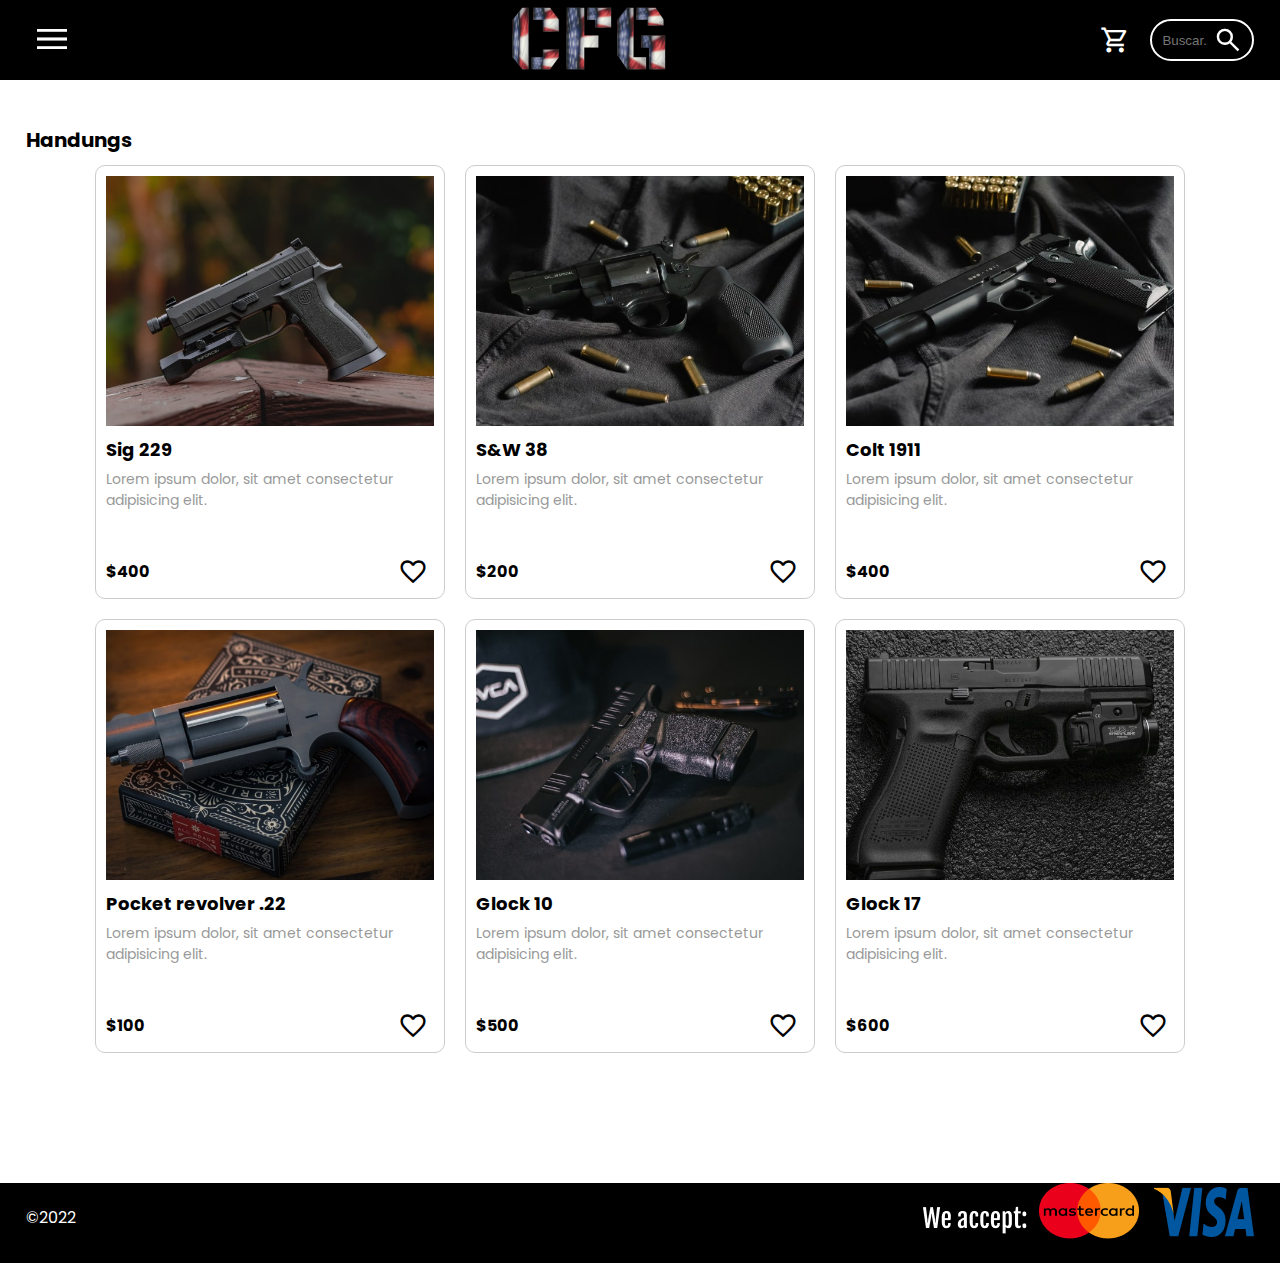
==== Menu/index.html @ c6e8edc7 "first commit" ====
<!DOCTYPE html>
<html lang="en">

<head>
    <meta charset="UTF-8">
    <meta http-equiv="X-UA-Compatible" content="IE=edge">
    <meta name="viewport" content="width=device-width, initial-scale=1.0">
    <link rel="stylesheet" href="assets/css/normalize.min.css">
    <link rel="preconnect" href="https://fonts.googleapis.com">
    <link rel="preconnect" href="https://fonts.gstatic.com" crossorigin>
    <link href="https://fonts.googleapis.com/css2?family=Poppins:wght@400;700;800&display=swap" rel="stylesheet"> 
    <link rel="stylesheet" href="https://fonts.googleapis.com/css2?family=Material+Symbols+Outlined:opsz,wght,FILL,GRAD@20..48,100..700,0..1,-50..200" />
    <link rel="stylesheet" href="https://cdn.jsdelivr.net/npm/swiper@8/swiper-bundle.min.css" />
    <link rel="stylesheet" href="assets/css/styles.min.css">
    <title>Menu</title>
</head>
<body>
    <div class="main-wrapper" id="app">
        <header class="main-header">
            <div class="container">
                <nav class="navigation-wrapper">
                    <button class="button button_icon button_icon-lg button_icon-white material-symbols-outlined" id="botonMenu">
                        menu
                    </button>
                    <ul class="navigation-menu" id="navigationMenu">
                        <li>
                            <a href="index.html">
                                Home
                            </a>
                        </li>
                        <li>
                            <a href="pages/quienes-somos.html">
                                Teams
                            </a>
                        </li>
                        <li>
                            <a href="pages/contacto.html">
                               Contact us
                            </a>
                        </li>
                    </ul>
                </nav>
                <a href="index.html">
                    <img src="assets/images/Logo.svg" class="logo" />
                </a>
                <div class="user-ctrls">
                    <a href="pages/carrito.html" class="link link_icon material-symbols-outlined" id="cart">
                        shopping_cart
                    </a>
                    <!-- este es el buscador -->
                    <div class="search-wrap">
                        <button class="button button_icon button_icon-md button_icon-white material-symbols-outlined icon-search" id="search">
                            search
                        </button>
                        <input type="search"  placeholder="Buscar..." class="input-search" id="inputSearch"/>
                    </div>
                </div>
            </div>
        </header>
        <main>
            <section class="standard-section">
                <article class="container">
                    <h2 class="title-section">Handungs</h2>
                    <div class="listado-cards">
                        <div class="card">
                            <div class="card-header">
                                <img src="assets/images/gun2-min.jpg" />
                            </div>
                            <div class="card-body">
                                <h3>Sig 229</h3>
                                <p>Lorem ipsum dolor, sit amet consectetur adipisicing elit.</p>
                            </div>
                            <div class="card-footer">
                                <p class="price" id="price">
                                    $400
                                </p>
                                <button class="button button_icon button_icon-md button_icon-black material-symbols-outlined" id="addToCart">
                                    favorite
                                </button>
                            </div>
                        </div>
                        <div class="card">
                            <div class="card-header">
                                <img src="assets/images/gun1-min.jpg" />
                            </div>
                            <div class="card-body">
                                <h3>S&W 38</h3>
                                <p>Lorem ipsum dolor, sit amet consectetur adipisicing elit.</p>
                            </div>
                            <div class="card-footer">
                                <p class="price" id="price2">
                                    $200
                                </p>
                                <button class="button button_icon button_icon-md button_icon-black material-symbols-outlined" id="addToCart2">
                                    favorite
                                </button>
                            </div>
                        </div>
                        <div class="card">
                            <div class="card-header">
                                <img src="assets/images/gun3-min.jpg" />
                            </div>
                            <div class="card-body">
                                <h3>Colt 1911</h3>
                                <p>Lorem ipsum dolor, sit amet consectetur adipisicing elit.</p>
                            </div>
                            <div class="card-footer">
                                <p class="price" id="price3">
                                    $400
                                </p>
                                <button class="button button_icon button_icon-md button_icon-black material-symbols-outlined" id="addToCart3">
                                    favorite
                                </button>
                            </div>
                        </div>
                        <div class="card">
                            <div class="card-header">
                                <img src="assets/images/gun4-min.jpg" />
                            </div>
                            <div class="card-body">
                                <h3>Pocket revolver .22</h3>
                                <p>Lorem ipsum dolor, sit amet consectetur adipisicing elit.</p>
                            </div>
                            <div class="card-footer">
                                <p class="price" id="price4">
                                    $100
                                </p>
                                <button class="button button_icon button_icon-md button_icon-black material-symbols-outlined" id="addToCart4">
                                    favorite
                                </button>
                            </div>
                        </div>
                        <div class="card">
                            <div class="card-header">
                                <img src="assets/images/gun5-min.jpg" />
                            </div>
                            <div class="card-body">
                                <h3>Glock 10</h3>
                                <p>Lorem ipsum dolor, sit amet consectetur adipisicing elit.</p>
                            </div>
                            <div class="card-footer">
                                <p class="price" id="price5">
                                    $500
                                </p>
                                <button class="button button_icon button_icon-md button_icon-black material-symbols-outlined" id="addToCart5">
                                    favorite
                                </button>
                            </div>
                        </div>
                        <div class="card">
                            <div class="card-header">
                                <img src="assets/images/gun6-min.jpg" />
                            </div>
                            <div class="card-body">
                                <h3>Glock 17</h3>
                                <p>Lorem ipsum dolor, sit amet consectetur adipisicing elit.</p>
                            </div>
                            <div class="card-footer">
                                <p class="price" id="price6">
                                    $600
                                </p>
                                <button class="button button_icon button_icon-md button_icon-black material-symbols-outlined" id="addToCart6">
                                    favorite
                                </button>
                            </div>
                        </div>
                    </div>
                </article>
            </section>
        </main>
        <footer class="main-footer">
            <div class="container flex">
                <p>&copy;2022</p>
                <img src="assets/images/Tarjetas.png">
            </div>
        </footer>
    </div>
</body>
</html>
---- Menu/assets/css/styles.min.css ----
.poppins{font-family:"Poppins",Arial,Helvetica,sans-serif}html{box-sizing:border-box;scroll-behavior:smooth}*,*:before,*:after{box-sizing:inherit}body{font-family:"Poppins",Arial,Helvetica,sans-serif}:focus{outline:none}img,video{max-width:100%}.main-wrapper,main,section,article footer{position:relative;width:100%}main{padding:0 0 80px 0}.button{border:none;transition:.35s ease-in-out}.button_icon{background:rgba(0,0,0,0)}.button_icon-lg{font-size:40px}.button_icon-md{font-size:30px}.button_icon-sm{font-size:20px}.button_icon-white{color:#fff}.button_icon-black{color:#000}.button_icon-gray{color:#6c757d}.button_pill{border-radius:50px}.button_rojo{color:#fff;background:#bf7272}.button_rojo:hover{background:red}.button_md{display:inline-flex;flex-wrap:wrap;align-items:center;justify-content:center;height:38px;padding:0 25px;font-weight:600}.button_with-icon{gap:5px}a.button{text-decoration:none}.mi-slider-1{padding:0 0 30px 0}.mi-slider-1 .swiper-wrapper{list-style:none}.mi-slider-1 .swiper-slide{position:relative}.mi-slider-1 .bloque-de-texto,.mi-slider-1 .container{height:100%}.mi-slider-1 .bloque-de-texto{position:absolute;top:0;left:0;width:100%}.mi-slider-1 .container{display:flex;flex-wrap:wrap;align-items:center;justify-content:center;text-align:center}.mi-slider-1 h2,.mi-slider-1 p,.mi-slider-1 .swiper-button-next,.mi-slider-1 .swiper-button-prev{color:#fff}.mi-slider-1 h2{font-size:4vw}@media only screen and (max-width: 800px){.mi-slider-1 h2{font-size:4.5vw}}@media only screen and (max-width: 580px){.mi-slider-1 h2{font-size:5vw}}@media only screen and (max-width: 390px){.mi-slider-1 h2{font-size:5.5vw}}.mi-slider-1 p{font-size:1.5vw;line-height:normal;margin:10px 0 20px 0}@media only screen and (max-width: 800px){.mi-slider-1 p{font-size:2vw}}@media only screen and (max-width: 580px){.mi-slider-1 p{font-size:2.5vw}}@media only screen and (max-width: 390px){.mi-slider-1 p{font-size:3vw}}.mi-slider-1 .img-cover-de-fondo{width:100%}.mi-slider-1 .swiper-button-next::after,.mi-slider-1 .swiper-button-prev::after{font-size:25px}.mi-slider-1 .swiper-pagination-bullet{width:15px;height:15px;background:red}.mi-slider-1 .swiper-horizontal>.swiper-pagination-bullets,.mi-slider-1 .swiper-pagination-bullets.swiper-pagination-horizontal{bottom:0}.card{max-width:350px;padding:10px;background:#fff;border:1px solid #ccc;border-radius:10px}.card-header{height:250px}.card-header img{width:100%;height:100%;object-fit:cover}.card-body{margin:15px 0;height:100px}.card-body h3{font-size:18px;margin:0 0 10px 0}.card-body p{font-size:14px;color:#999;line-height:normal}.card-footer{display:flex;flex-wrap:wrap;align-items:center;justify-content:space-between}.price{font-weight:700}.listado-cards{display:flex;flex-wrap:wrap;gap:20px;justify-content:center}.main-header{position:sticky;top:0;height:80px;background:#000;display:flex;flex-wrap:wrap;z-index:800}@media only screen and (max-width: 1080px){.main-header{height:60px}}.main-header .container{display:flex;flex-wrap:wrap;justify-content:space-between;align-items:center}.main-header .logo{width:12vw}.navigation-menu{display:flex;flex-wrap:wrap;flex-direction:column;justify-content:center;align-items:center;position:absolute;top:0;right:0;width:100%;height:100vh;gap:30px;background:rgba(0,0,0,.8);transform-origin:left 0;transform:scaleX(0);transition:.35s ease-in-out;z-index:900}.navigation-menu_is-show{transform:scaleX(1)}.navigation-menu a{font-size:16px;color:#fff;text-decoration:none}.navigation-menu a:hover{color:#bf7272}.navigation-wrapper .button{position:relative;z-index:920}.main-footer{min-height:80px;background:#000}@media only screen and (max-width: 1080px){.main-footer{height:60px}}.main-footer .container{color:#fff;display:flex;flex-wrap:wrap;justify-content:space-between;align-items:center}.main-footer .logo{width:12vw}.search-wrap{position:relative;float:left}.search-wrap .icon-search,.search-wrap .icon-remove{position:absolute;top:50%;transform:translate3d(0, -50%, 0)}.search-wrap .icon-search{right:5px}.search-wrap .icon-remove{right:35px}.input-search{width:50px;height:38px;color:#fff;background:rgba(0,0,0,0);border:2px solid #fff;border-radius:50px;padding:0 40px 0 10px;transform-origin:right center;transition:.35s ease-in-out}.input-search:focus{width:10vw}.container{position:relative;margin:0 auto;max-width:1280px;width:100%;padding:0 2%}.standard-section{padding:50px 0}.overlay{position:absolute;width:100%;height:100%;top:0;left:0;background:linear-gradient(0deg, rgba(0, 0, 0, 0.7) 0%, rgba(0, 0, 0, 0.5) 20%, rgba(0, 0, 0, 0.5) 80%, rgba(0, 0, 0, 0.7) 100%)}.user-ctrls{display:flex;flex-wrap:wrap;align-items:center;justify-content:flex-end;gap:20px}.link{font-size:30px;text-decoration:none;color:#fff}.title-section{font-size:20px;margin:0 0 15px 0}.video{max-width:560px;max-height:315px;align-items:center}/*# sourceMappingURL=styles.min.css.map */
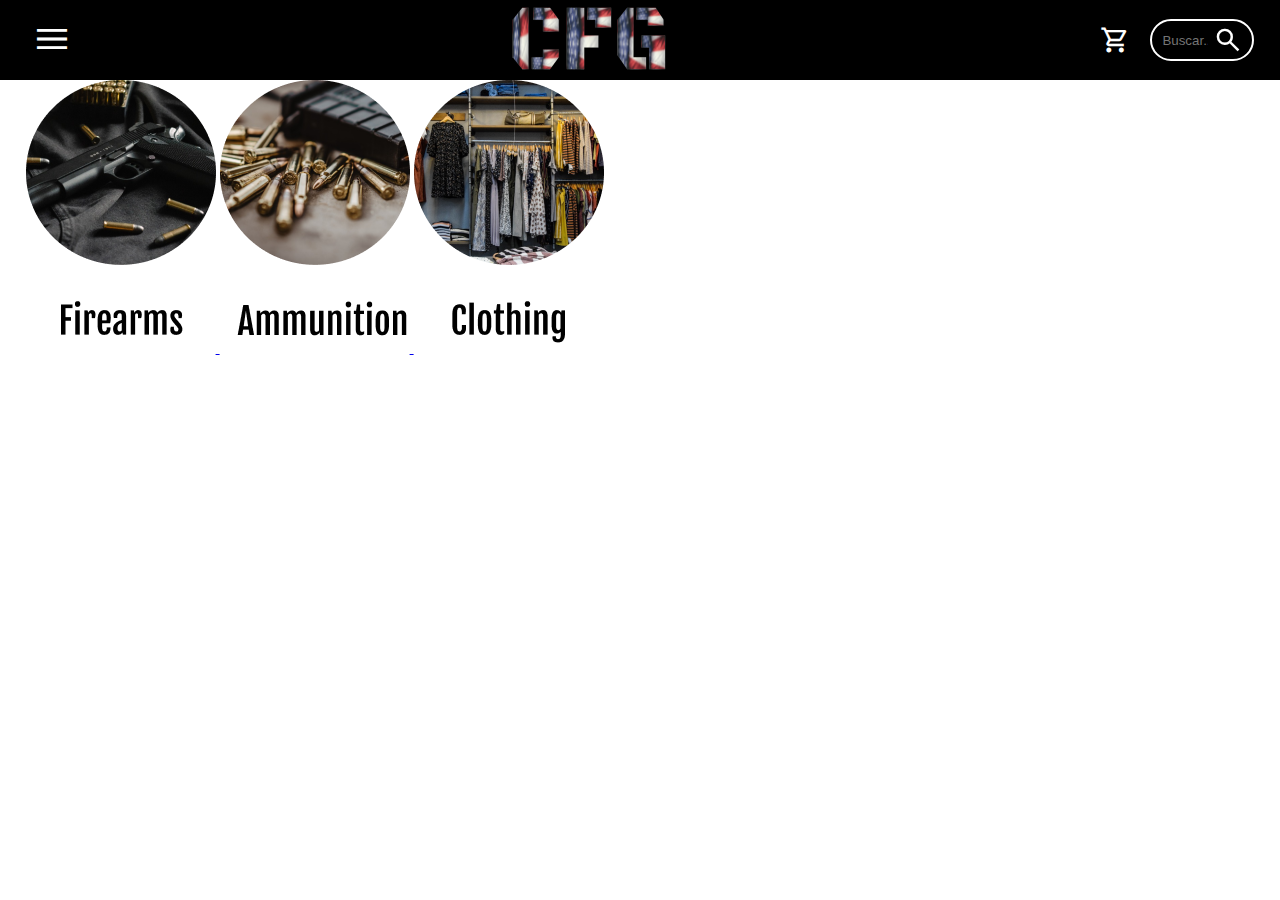
==== commit bb779d0d: "Update" ====
--- a/Menu/index.html
+++ b/Menu/index.html
@@ -8,18 +8,21 @@
     <link rel="stylesheet" href="assets/css/normalize.min.css">
     <link rel="preconnect" href="https://fonts.googleapis.com">
     <link rel="preconnect" href="https://fonts.gstatic.com" crossorigin>
-    <link href="https://fonts.googleapis.com/css2?family=Poppins:wght@400;700;800&display=swap" rel="stylesheet"> 
-    <link rel="stylesheet" href="https://fonts.googleapis.com/css2?family=Material+Symbols+Outlined:opsz,wght,FILL,GRAD@20..48,100..700,0..1,-50..200" />
+    <link href="https://fonts.googleapis.com/css2?family=Poppins:wght@400;700;800&display=swap" rel="stylesheet">
+    <link rel="stylesheet"
+        href="https://fonts.googleapis.com/css2?family=Material+Symbols+Outlined:opsz,wght,FILL,GRAD@20..48,100..700,0..1,-50..200" />
     <link rel="stylesheet" href="https://cdn.jsdelivr.net/npm/swiper@8/swiper-bundle.min.css" />
     <link rel="stylesheet" href="assets/css/styles.min.css">
     <title>Menu</title>
 </head>
+
 <body>
     <div class="main-wrapper" id="app">
         <header class="main-header">
             <div class="container">
                 <nav class="navigation-wrapper">
-                    <button class="button button_icon button_icon-lg button_icon-white material-symbols-outlined" id="botonMenu">
+                    <button class="button button_icon button_icon-lg button_icon-white material-symbols-outlined"
+                        id="botonMenu">
                         menu
                     </button>
                     <ul class="navigation-menu" id="navigationMenu">
@@ -35,7 +38,7 @@
                         </li>
                         <li>
                             <a href="pages/contacto.html">
-                               Contact us
+                                Contact us
                             </a>
                         </li>
                     </ul>
@@ -49,131 +52,28 @@
                     </a>
                     <!-- este es el buscador -->
                     <div class="search-wrap">
-                        <button class="button button_icon button_icon-md button_icon-white material-symbols-outlined icon-search" id="search">
+                        <button
+                            class="button button_icon button_icon-md button_icon-white material-symbols-outlined icon-search"
+                            id="search">
                             search
                         </button>
-                        <input type="search"  placeholder="Buscar..." class="input-search" id="inputSearch"/>
+                        <input type="search" placeholder="Buscar..." class="input-search" id="inputSearch" />
                     </div>
                 </div>
             </div>
         </header>
-        <main>
-            <section class="standard-section">
-                <article class="container">
-                    <h2 class="title-section">Handungs</h2>
-                    <div class="listado-cards">
-                        <div class="card">
-                            <div class="card-header">
-                                <img src="assets/images/gun2-min.jpg" />
-                            </div>
-                            <div class="card-body">
-                                <h3>Sig 229</h3>
-                                <p>Lorem ipsum dolor, sit amet consectetur adipisicing elit.</p>
-                            </div>
-                            <div class="card-footer">
-                                <p class="price" id="price">
-                                    $400
-                                </p>
-                                <button class="button button_icon button_icon-md button_icon-black material-symbols-outlined" id="addToCart">
-                                    favorite
-                                </button>
-                            </div>
-                        </div>
-                        <div class="card">
-                            <div class="card-header">
-                                <img src="assets/images/gun1-min.jpg" />
-                            </div>
-                            <div class="card-body">
-                                <h3>S&W 38</h3>
-                                <p>Lorem ipsum dolor, sit amet consectetur adipisicing elit.</p>
-                            </div>
-                            <div class="card-footer">
-                                <p class="price" id="price2">
-                                    $200
-                                </p>
-                                <button class="button button_icon button_icon-md button_icon-black material-symbols-outlined" id="addToCart2">
-                                    favorite
-                                </button>
-                            </div>
-                        </div>
-                        <div class="card">
-                            <div class="card-header">
-                                <img src="assets/images/gun3-min.jpg" />
-                            </div>
-                            <div class="card-body">
-                                <h3>Colt 1911</h3>
-                                <p>Lorem ipsum dolor, sit amet consectetur adipisicing elit.</p>
-                            </div>
-                            <div class="card-footer">
-                                <p class="price" id="price3">
-                                    $400
-                                </p>
-                                <button class="button button_icon button_icon-md button_icon-black material-symbols-outlined" id="addToCart3">
-                                    favorite
-                                </button>
-                            </div>
-                        </div>
-                        <div class="card">
-                            <div class="card-header">
-                                <img src="assets/images/gun4-min.jpg" />
-                            </div>
-                            <div class="card-body">
-                                <h3>Pocket revolver .22</h3>
-                                <p>Lorem ipsum dolor, sit amet consectetur adipisicing elit.</p>
-                            </div>
-                            <div class="card-footer">
-                                <p class="price" id="price4">
-                                    $100
-                                </p>
-                                <button class="button button_icon button_icon-md button_icon-black material-symbols-outlined" id="addToCart4">
-                                    favorite
-                                </button>
-                            </div>
-                        </div>
-                        <div class="card">
-                            <div class="card-header">
-                                <img src="assets/images/gun5-min.jpg" />
-                            </div>
-                            <div class="card-body">
-                                <h3>Glock 10</h3>
-                                <p>Lorem ipsum dolor, sit amet consectetur adipisicing elit.</p>
-                            </div>
-                            <div class="card-footer">
-                                <p class="price" id="price5">
-                                    $500
-                                </p>
-                                <button class="button button_icon button_icon-md button_icon-black material-symbols-outlined" id="addToCart5">
-                                    favorite
-                                </button>
-                            </div>
-                        </div>
-                        <div class="card">
-                            <div class="card-header">
-                                <img src="assets/images/gun6-min.jpg" />
-                            </div>
-                            <div class="card-body">
-                                <h3>Glock 17</h3>
-                                <p>Lorem ipsum dolor, sit amet consectetur adipisicing elit.</p>
-                            </div>
-                            <div class="card-footer">
-                                <p class="price" id="price6">
-                                    $600
-                                </p>
-                                <button class="button button_icon button_icon-md button_icon-black material-symbols-outlined" id="addToCart6">
-                                    favorite
-                                </button>
-                            </div>
-                        </div>
-                    </div>
-                </article>
-            </section>
-        </main>
-        <footer class="main-footer">
-            <div class="container flex">
-                <p>&copy;2022</p>
-                <img src="assets/images/Tarjetas.png">
-            </div>
-        </footer>
+    </div>
+    <div class="container">
+            <a href="/Pagina-2-armas/Armas.html">
+            <img src="/Menu/assets/images/Guns.png" />
+            </a>
+            <a href="/Pagina-1-balas/Balas.html">
+            <img src="/Menu/assets/images/Ammunition.png" /> 
+            </a>
+            <a href="/Pagina-3-Ropa/Ropa.html">
+            <img src="/Menu/assets/images/Clothing.png" /> 
+            </a>
     </div>
 </body>
+
 </html>